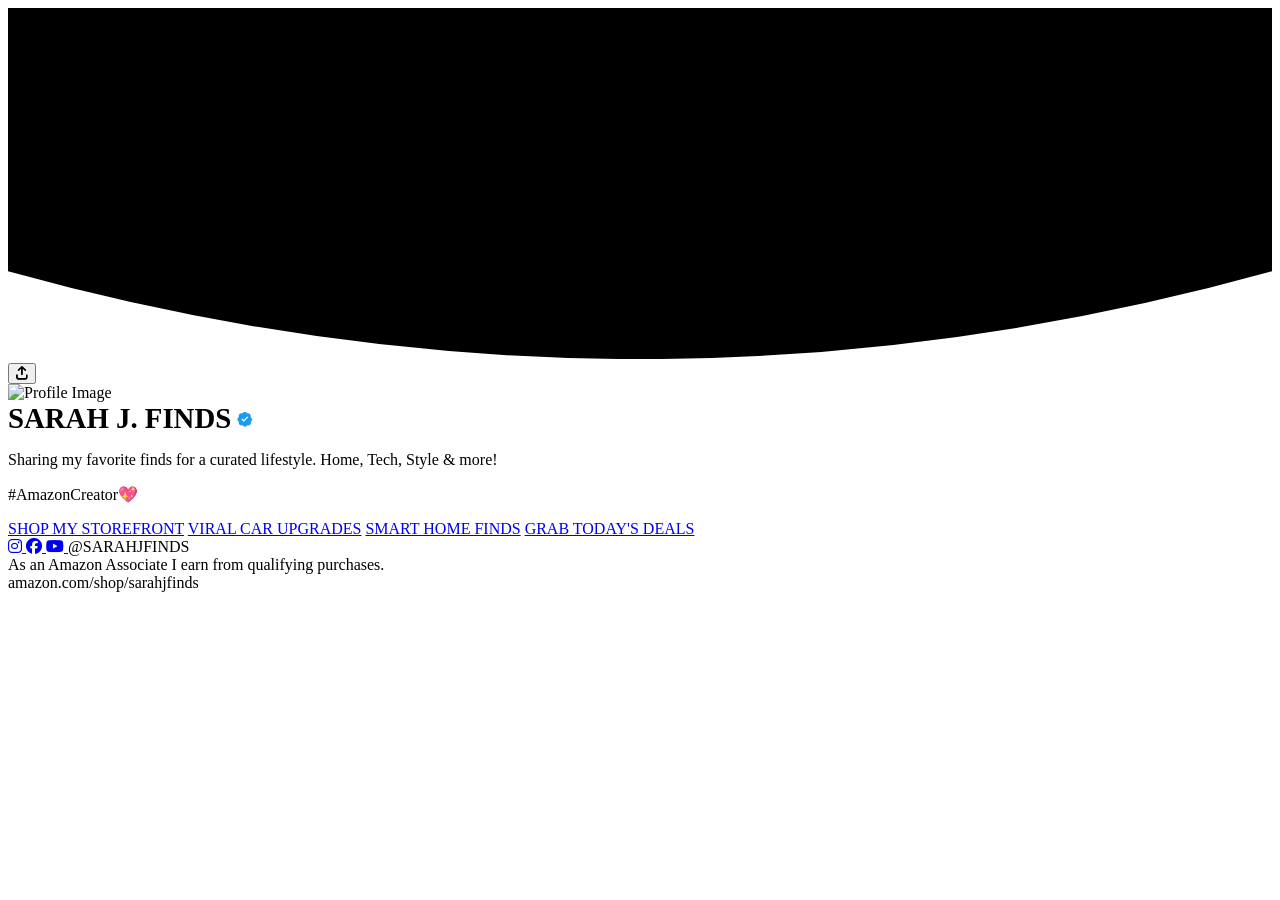
==== k/index.html @ 2ef50d6e "Create index.html" ====
<!DOCTYPE html>
<html lang="en">

<head>
    <meta charset="UTF-8">
    <meta name="viewport" content="width=device-width, initial-scale=1.0, viewport-fit=cover">
    <title>Sarah Johnson Finds</title>
    <link rel="stylesheet" href="style.css">
    <link rel="stylesheet" href="https://cdnjs.cloudflare.com/ajax/libs/font-awesome/6.5.1/css/all.min.css">
    <link href="https://fonts.googleapis.com/css2?family=Poppins:wght@400;500;600;700&display=swap" rel="stylesheet">
</head>

<body>
    <svg class="bio-card__bg-curve" viewBox="0 0 1440 400">
        <path d="M0,0 H1440 V300 Q720,500 0,300 Z"></path>
    </svg>

    <main class="bio-card">
        <button class="bio-card__share-btn" onclick="sharePage()" aria-label="Share Page">
            <i class="fa-solid fa-arrow-up-from-bracket"></i>
        </button>

        <div class="bio-card__avatar-box">
            <img class="bio-card__avatar-img"
                src="https://ik.imagekit.io/lzl0sgfim/Profile%20Image/Gemini_Generated_Image_kb341ykb341ykb34.png?tr=w-400,q-80,f-auto"
                alt="Profile Image">
        </div>

        <div class="bio-card__user-info">
            <h2 style="display: inline-block; position: relative; font-size: 1.8rem; margin: 0 auto;">
                SARAH J. FINDS
                <svg width="16" height="16" viewBox="0 0 24 24" fill="none" xmlns="http://www.w3.org/2000/svg"
                    style="width: 16px; height: 16px; position: absolute; left: 100%; top: 50%; transform: translateY(-50%); margin-left: 6px;">
                    <path
                        d="M22.5 12.5c0-1.58-.875-2.95-2.148-3.6.154-.435.238-.905.238-1.4 0-2.21-1.79-4-4-4-.495 0-.965.084-1.4.238C14.55 2.475 13.18 1.6 11.6 1.6c-1.58 0-2.95.875-3.6 2.148-.435-.154-.905-.238-1.4-.238-2.21 0-4 1.79-4 4 0 .495.084.965.238 1.4C1.575 9.55.7 10.92.7 12.5c0 1.58.875 2.95 2.148 3.6-.154.435-.238.905-.238 1.4 0 2.21 1.79 4 4 4 .495 0 .965-.084 1.4-.238 1.05 1.273 2.42 2.148 4 2.148 1.58 0 2.95-.875 3.6-2.148.435.154.905.238 1.4.238 2.21 0 4-1.79 4-4 0-.495-.084-.965-.238-1.4 1.273-1.05 2.148-2.42 2.148-4z"
                        fill="#1d9bf0" />
                    <path d="M10.2 16.2l-3.5-3.5 1.4-1.4 2.1 2.1 5.3-5.3 1.4 1.4-6.7 6.7z" fill="#ffffff" />
                </svg>
            </h2>
            <p class="bio-card__desc">Sharing my favorite finds for a curated lifestyle. Home, Tech, Style & more!</p>
            <p class="bio-card__tag">#AmazonCreator💖</p>
        </div>

        <section class="bio-card__links">
            <a class="bio-card__link-item" href="https://a.co/d/093No6jD">SHOP MY STOREFRONT</a>
            <a class="bio-card__link-item" href="https://www.amazon.com/shop/sarahjfinds/list/167Q8BBT20UN0?ref_=aipsflist&tag=sarahjfinds01-20">VIRAL CAR UPGRADES</a>
            <a class="bio-card__link-item" href="https://www.amazon.com/shop/sarahjfinds/list/2NCEA0ME5L32X?ref_=aipsflist&tag=sarahjfinds01-20">SMART HOME FINDS</a>
            <a class="bio-card__link-item" href="https://www.amazon.com/shop/sarahjfinds/list/SNWY52QT6HXV?ref_=aipsflist&tag=sarahjfinds01-20">GRAB TODAY'S DEALS</a>
        </section>

        <section class="bio-card__socials">
            <a href="https://www.instagram.com/sarahjfinds">
                <i class="fa-brands fa-instagram bio-card__social-icon"></i>
            </a>
            <a href="https://facebook.com/sarahjfinds">
                <i class="fa-brands fa-facebook bio-card__social-icon"></i>
            </a>
            <a href="https://youtube.com/@SarahJFinds">
                <i class="fa-brands fa-youtube bio-card__social-icon"></i>
            </a>
            <span class="bio-card__handle">@SARAHJFINDS</span>
        </section>

        <span class="bio-card__disclosure">As an Amazon Associate I earn from qualifying purchases.</span>

        <footer class="bio-card__footer">
            <span>amazon.com/shop/sarahjfinds</span>
        </footer>
    </main>

    <script>
        function sharePage() {
            if (navigator.share) {
                navigator.share({
                    title: document.title,
                    url: window.location.href
                }).catch(err => console.log('Share canceled'));
            } else {
                navigator.clipboard.writeText(window.location.href);
                alert("Link copied to clipboard!");
            }
        }
    </script>
</body>

</html>
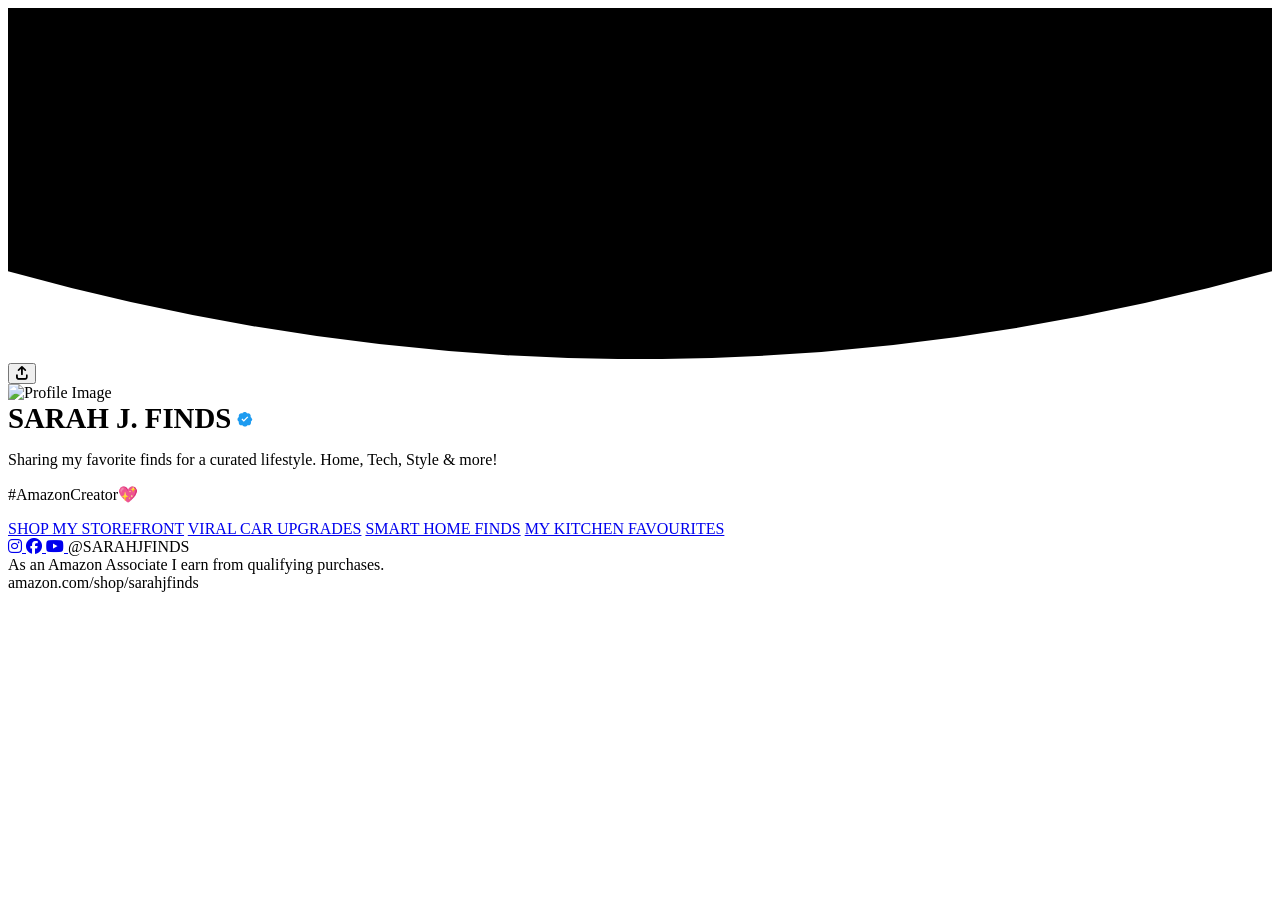
==== commit 5c28a709: "Update index.html" ====
--- a/k/index.html
+++ b/k/index.html
@@ -42,10 +42,10 @@
         </div>
 
         <section class="bio-card__links">
-            <a class="bio-card__link-item" href="https://a.co/d/093No6jD">SHOP MY STOREFRONT</a>
-            <a class="bio-card__link-item" href="https://www.amazon.com/shop/sarahjfinds/list/167Q8BBT20UN0?ref_=aipsflist&tag=sarahjfinds01-20">VIRAL CAR UPGRADES</a>
-            <a class="bio-card__link-item" href="https://www.amazon.com/shop/sarahjfinds/list/2NCEA0ME5L32X?ref_=aipsflist&tag=sarahjfinds01-20">SMART HOME FINDS</a>
-            <a class="bio-card__link-item" href="https://www.amazon.com/shop/sarahjfinds/list/SNWY52QT6HXV?ref_=aipsflist&tag=sarahjfinds01-20">GRAB TODAY'S DEALS</a>
+            <a class="bio-card__link-item" href="https://amzn.eu/d/0cOnH7tn">SHOP MY STOREFRONT</a>
+            <a class="bio-card__link-item" href="#">VIRAL CAR UPGRADES</a>
+            <a class="bio-card__link-item" href="#">SMART HOME FINDS</a>
+            <a class="bio-card__link-item" href="#">MY KITCHEN FAVOURITES</a>
         </section>
 
         <section class="bio-card__socials">
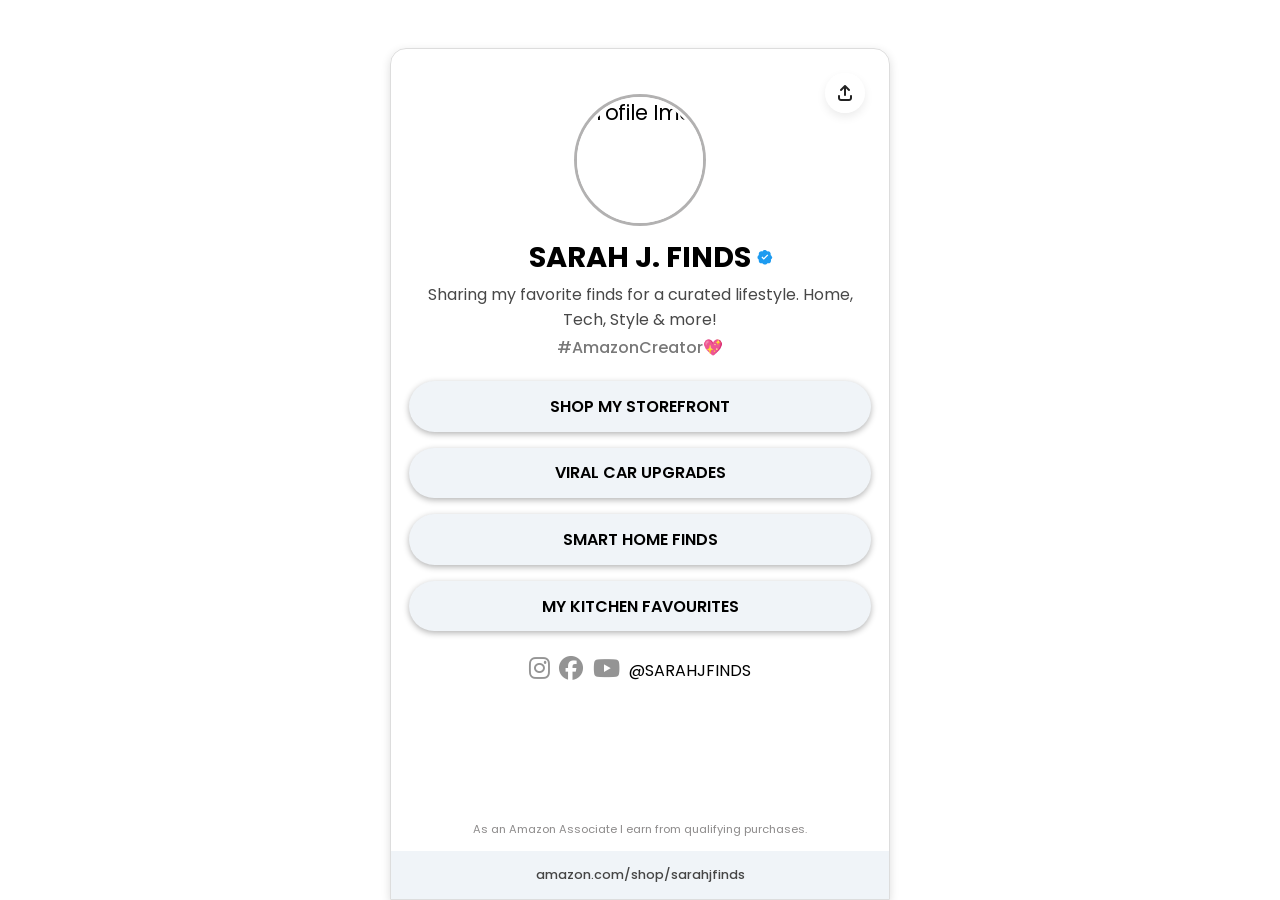
==== commit e4ba5479: "Update index.html" ====
--- a/k/index.html
+++ b/k/index.html
@@ -5,7 +5,7 @@
     <meta charset="UTF-8">
     <meta name="viewport" content="width=device-width, initial-scale=1.0, viewport-fit=cover">
     <title>Sarah Johnson Finds</title>
-    <link rel="stylesheet" href="style.css">
+    <link rel="stylesheet" href="/style.css">
     <link rel="stylesheet" href="https://cdnjs.cloudflare.com/ajax/libs/font-awesome/6.5.1/css/all.min.css">
     <link href="https://fonts.googleapis.com/css2?family=Poppins:wght@400;500;600;700&display=swap" rel="stylesheet">
 </head>
--- a/style.css
+++ b/style.css
@@ -0,0 +1,180 @@
+* {
+    padding: 0;
+    margin: 0;
+    box-sizing: border-box;
+}
+
+body {
+    min-height: 100svh;
+    display: flex;
+    flex-direction: column;
+    user-select: none;
+    font-family: 'Poppins', ui-sans-serif, system-ui, -apple-system, BlinkMacSystemFont, "Segoe UI", Roboto, "Helvetica Neue", Arial, "Noto Sans", sans-serif;
+}
+
+.bio-card__bg-curve {
+    fill: #f0f4f8;
+    position: absolute;
+    top: 0;
+    left: 0;
+    width: 100%;
+    z-index: -1;
+}
+
+.bio-card {
+    flex: 1;
+    display: flex;
+    flex-direction: column;
+    align-items: center;
+    text-align: center;
+    gap: 0.8rem;
+    padding-block: 3rem 0.5rem;
+    margin: 0 auto;
+    max-width: 500px;
+    width: 100%;
+    position: relative;
+    padding-bottom: env(safe-area-inset-bottom);
+}
+
+.bio-card__share-btn {
+    width: 2.5rem;
+    height: 2.5rem;
+    border-radius: 50%;
+    background-color: #ffffff83;
+    border: none;
+    color: #222222;
+    display: flex;
+    align-items: center;
+    justify-content: center;
+    cursor: pointer;
+    box-shadow: 0 4px 10px #00000014;
+    transition: transform 0.2s ease, background-color 0.2s ease;
+    position: absolute;
+    top: 0;
+    right: 0;
+    margin: 1.5rem;
+}
+
+.bio-card__share-btn i {
+    font-size: 1rem;
+}
+
+.bio-card__share-btn:hover {
+    transform: scale(1.08);
+    background-color: #ffffffc2;
+}
+
+.bio-card__avatar-box {
+    aspect-ratio: 1;
+    border-radius: 50%;
+    border: 3px solid #ffffff;
+    box-shadow: 0 0 0 3px #b2b1b1;
+    object-fit: cover;
+    overflow: hidden;
+}
+
+.bio-card__avatar-img {
+    width: 100px;
+    transform: scale(1.3);
+    object-position: center 2px;
+}
+
+.bio-card__user-info {
+    display: grid;
+    gap: 0.2rem;
+    width: 90%;
+}
+
+.bio-card__desc {
+    font-size: 1rem;
+    color: #484848;
+}
+
+.bio-card__tag {
+    color: #787878;
+    font-weight: 500;
+}
+
+.bio-card__links {
+    margin-top: 0.5rem;
+    display: grid;
+    gap: 1rem;
+    width: 100%;
+    padding-inline: 1.1rem;
+}
+
+.bio-card__link-item {
+    text-decoration: none;
+    background: #f0f4f8;
+    color: black;
+    font-weight: 600;
+    border-radius: 2rem;
+    padding: 0.8rem;
+    box-shadow: 0 2px 6px #b3b3b3;
+    transition: 0.3s ease;
+}
+
+.bio-card__link-item:hover {
+    transform: scale(1.02);
+}
+
+.bio-card__socials {
+    margin-top: 0.75rem;
+    display: flex;
+    align-items: center;
+    gap: 0.6rem;
+}
+
+.bio-card__social-icon {
+    font-size: 24px;
+    color: #949494;
+    transition: 0.3s;
+    cursor: pointer;
+}
+
+.bio-card__social-icon:hover {
+    transform: scale(1.1);
+}
+
+.fa-instagram:hover {
+    color: #ff00ee;
+}
+
+.fa-youtube:hover {
+    color: #ff0000;
+}
+
+.fa-facebook:hover {
+    color: #1877f2;
+}
+
+.bio-card__disclosure {
+    margin-top: auto;
+    font-size: 0.7rem;
+    color: #8d8b8b;
+}
+
+.bio-card__footer {
+    background: #f0f4f8;
+    color: #454545;
+    font-size: 0.80rem;
+    font-weight: 500;
+    min-height: 3rem;
+    display: flex;
+    justify-content: center;
+    align-items: center;
+    width: 100%;
+}
+
+@media(min-width: 500px) {
+    .bio-card__bg-curve {
+        display: none;
+    }
+
+    .bio-card {
+        margin-top: 3rem;
+        box-shadow: 0 3px 10px #ddd;
+        border-radius: 1rem 1rem 0 0;
+        border: 1px solid #ddd;
+    }
+}
